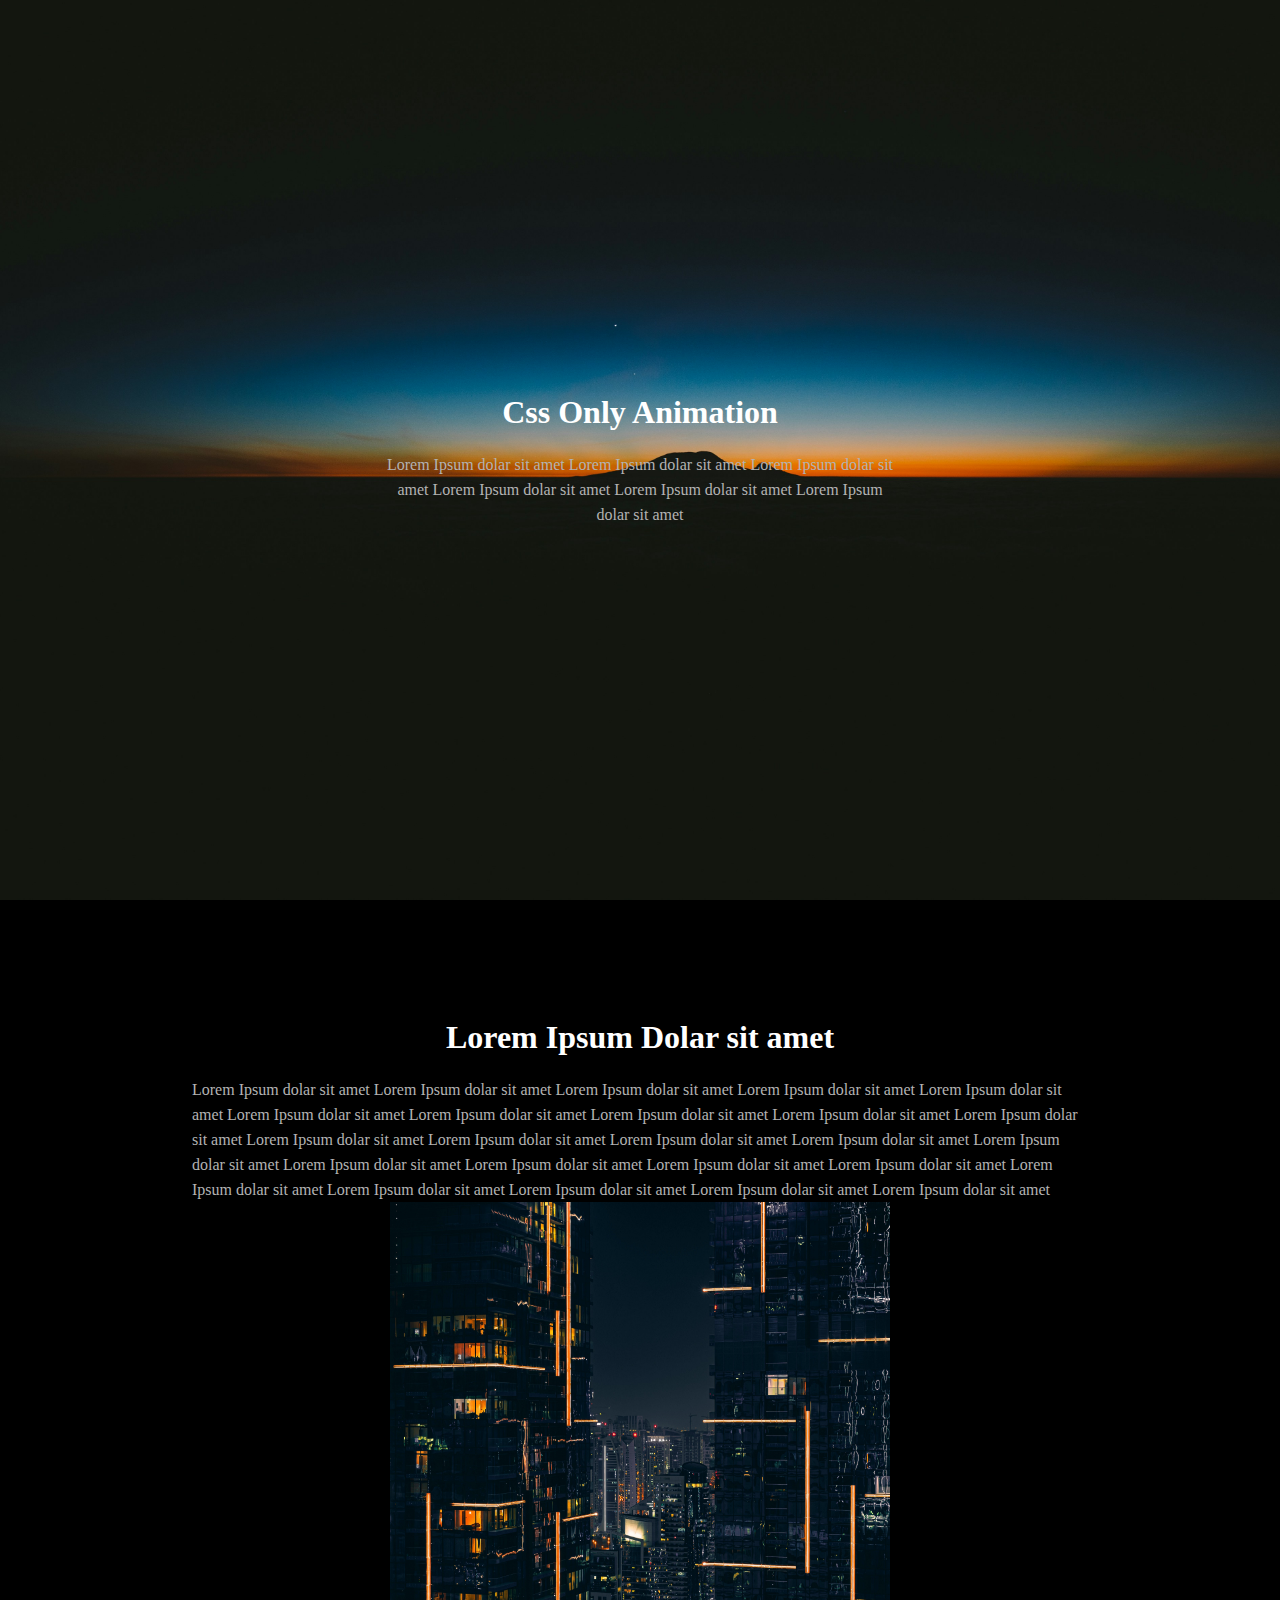
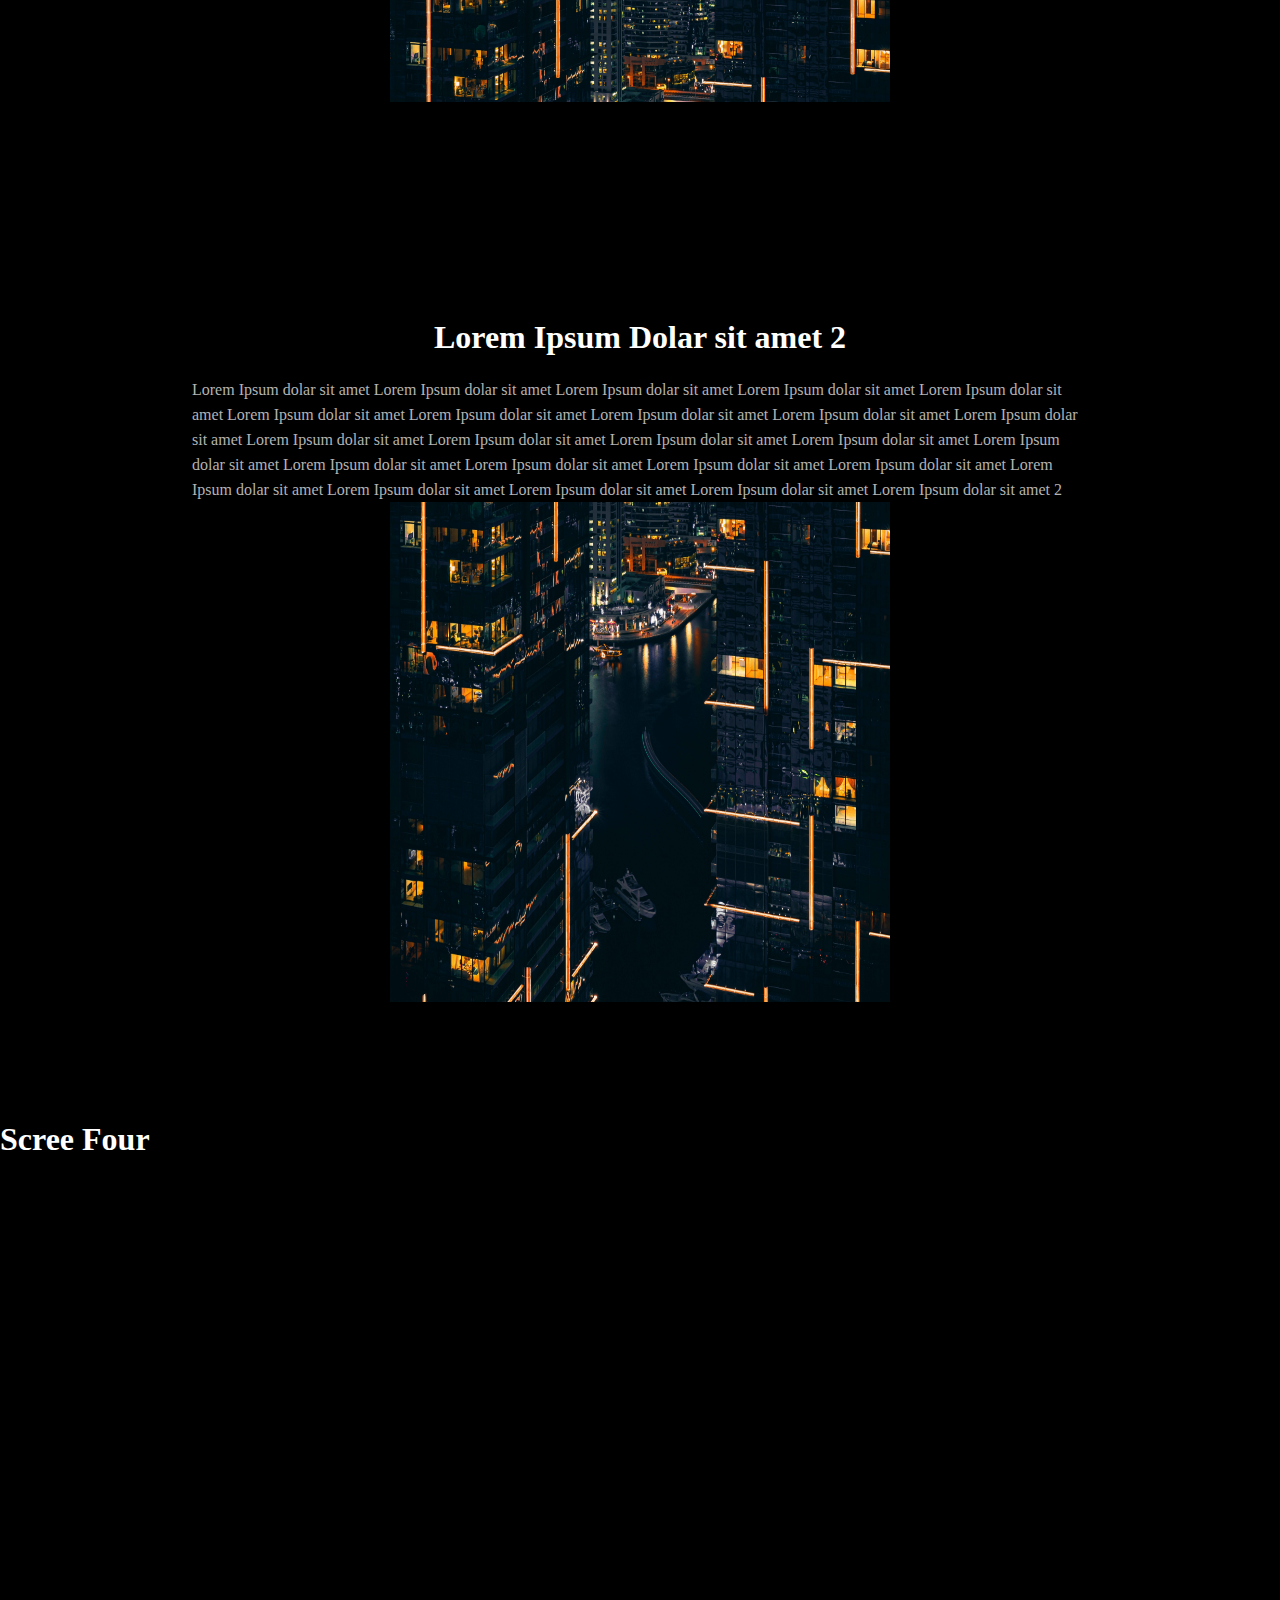
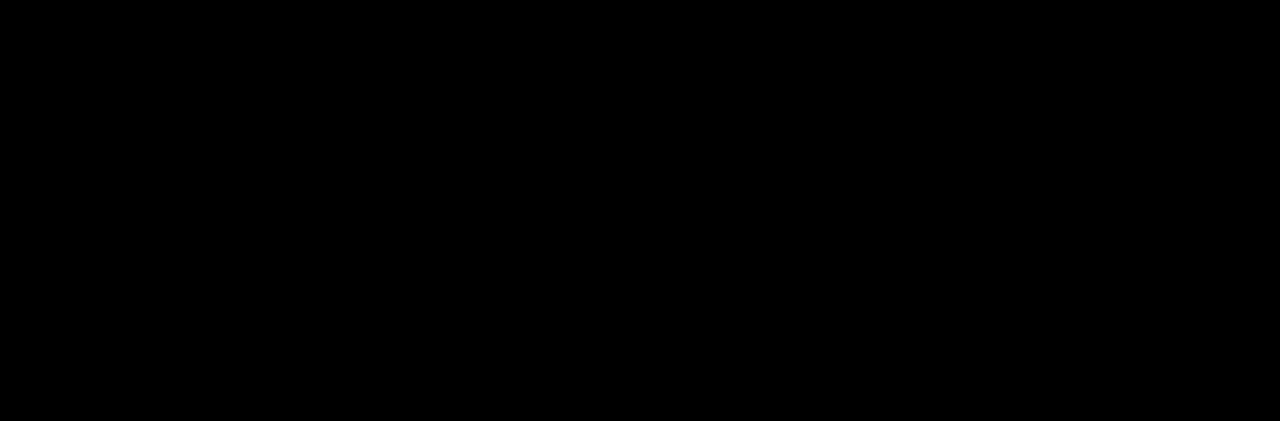
==== src/anim/index.html @ 0f7679a1 "create scroll watcher animation create fade in image animation" ====
<!DOCTYPE html>
<html lang="en">
  <head>
    <meta charset="UTF-8" />
    <meta name="viewport" content="width=device-width, initial-scale=1.0" />
    <link rel="stylesheet" href="style.css" />
    <link rel="stylesheet" href="scrollWatcher.css" />
    <link rel="stylesheet" href="fadeImages.css" />
    <title>Animation</title>
  </head>
  <body>
    <div class="scroll-watcher"></div>
    <div class="screen1">
      <div class="content">
        <h1>Css Only Animation</h1>
        <div class="desc">
          Lorem Ipsum dolar sit amet Lorem Ipsum dolar sit amet Lorem Ipsum
          dolar sit amet Lorem Ipsum dolar sit amet Lorem Ipsum dolar sit amet
          Lorem Ipsum dolar sit amet
        </div>
      </div>
    </div>
    <div class="screen2 screen">
      <div class="content">
        <h1>Lorem Ipsum Dolar sit amet</h1>
        <div class="desc">
          Lorem Ipsum dolar sit amet Lorem Ipsum dolar sit amet Lorem Ipsum
          dolar sit amet Lorem Ipsum dolar sit amet Lorem Ipsum dolar sit amet
          Lorem Ipsum dolar sit amet Lorem Ipsum dolar sit amet Lorem Ipsum
          dolar sit amet Lorem Ipsum dolar sit amet Lorem Ipsum dolar sit amet
          Lorem Ipsum dolar sit amet Lorem Ipsum dolar sit amet Lorem Ipsum
          dolar sit amet Lorem Ipsum dolar sit amet Lorem Ipsum dolar sit amet
          Lorem Ipsum dolar sit amet Lorem Ipsum dolar sit amet Lorem Ipsum
          dolar sit amet Lorem Ipsum dolar sit amet Lorem Ipsum dolar sit amet
          Lorem Ipsum dolar sit amet Lorem Ipsum dolar sit amet Lorem Ipsum
          dolar sit amet Lorem Ipsum dolar sit amet
        </div>
        <img src="./images/pexels-aleksandar-top.jpg" alt="">
      </div>
    </div>
    <div class="screen3 screen">
      <div class="content">
        <h1>Lorem Ipsum Dolar sit amet 2</h1>
        <div class="desc">
          Lorem Ipsum dolar sit amet Lorem Ipsum dolar sit amet Lorem Ipsum
          dolar sit amet Lorem Ipsum dolar sit amet Lorem Ipsum dolar sit amet
          Lorem Ipsum dolar sit amet Lorem Ipsum dolar sit amet Lorem Ipsum
          dolar sit amet Lorem Ipsum dolar sit amet Lorem Ipsum dolar sit amet
          Lorem Ipsum dolar sit amet Lorem Ipsum dolar sit amet Lorem Ipsum
          dolar sit amet Lorem Ipsum dolar sit amet Lorem Ipsum dolar sit amet
          Lorem Ipsum dolar sit amet Lorem Ipsum dolar sit amet Lorem Ipsum
          dolar sit amet Lorem Ipsum dolar sit amet Lorem Ipsum dolar sit amet
          Lorem Ipsum dolar sit amet Lorem Ipsum dolar sit amet Lorem Ipsum
          dolar sit amet Lorem Ipsum dolar sit amet 2
        </div>
        <img src="./images/pexels-aleksandar-bottom.jpg" alt="">
      </div>
    </div>
    <div class="screen4">
      <h1>Scree Four</h1>
    </div>
    <script src="code.js"></script>
  </body>
</html>
---- src/anim/style.css ----
body {
    width: 100vw;
    overflow-x: hidden;
    padding: 0px;
    margin: 0px;
    background-color: #000;
    color: #fff;
}

.screen1 {
    min-width: 100%;
    min-height: 100vh;
    background-image: url('./images/elliott-engelmann-DjlKxYFJlTc-unsplash.jpg');
    background-repeat: no-repeat;
    background-size: cover;
    display: flex;
    justify-content: center;
    align-items: center;
}
.screen1 .content {
    width: 40%;
    text-align: center;
}
.screen1 .content .desc {
    font-size: 16px;
    color: #b3b3b3;
    line-height: 25px;
}

.screen1 img {
    width: 100vw;
    height: 100vh;
    z-index: -1;
}

.screen {
    min-width: 100%;
    min-height: 100vh;
    display: flex;
    justify-content: center;
    align-items: center;
}

.screen .content {
    width: 70%;
    padding: 20px;
    display: flex;
    flex-direction: column;
    align-items: center;
}
.screen .content .desc {
    font-size: 16px;
    color: #b3b3b3;
    line-height: 25px;
}
.screen .content img {
    width: 500px;
    height: 500px;
}

.screen3 {
    min-width: 100%;
    min-height: 100vh;
}

.screen4 {
    min-width: 100%;
    min-height: 100vh;
}
---- src/anim/scrollWatcher.css ----
.scroll-watcher {
    position: fixed;
    background-color: #1eff00;
    top: 0;
    z-index: 1000;
    height: 5px;
    width: 100%;
    scale: 0 1;
    transform-origin: left;
    animation: scroll-watcher linear;
    animation-timeline: scroll(y); /* default is y direction */
}

@keyframes scroll-watcher {
    to {
        scale: 1 1; /* x, y coardinates */
    }
}
---- src/anim/fadeImages.css ----
.screen .content > img {
    animation: fade-in linear;
    animation-timeline: view();
}

@keyframes fade-in {
    from {
        scale: .8;
        opacity: 0;
    }
    to {
        scale: 1;
        opacity: 1;
    }
}
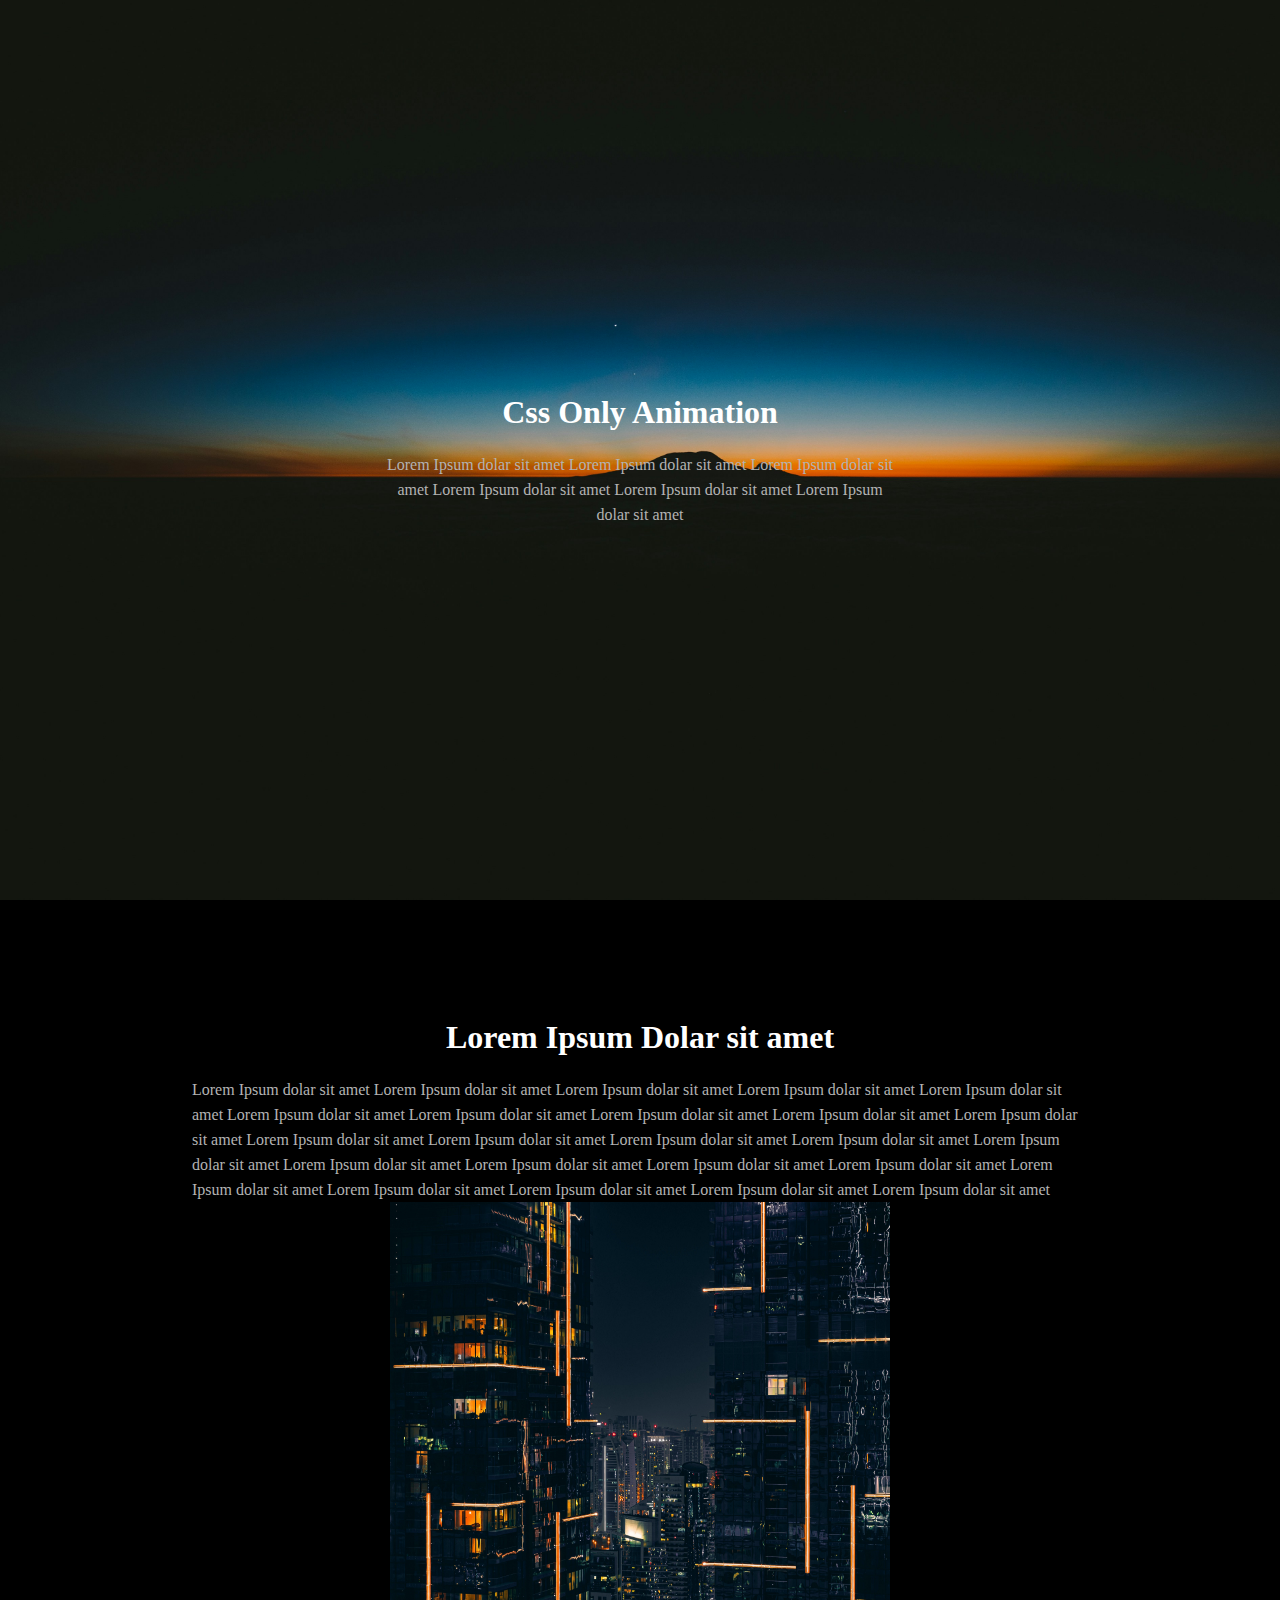
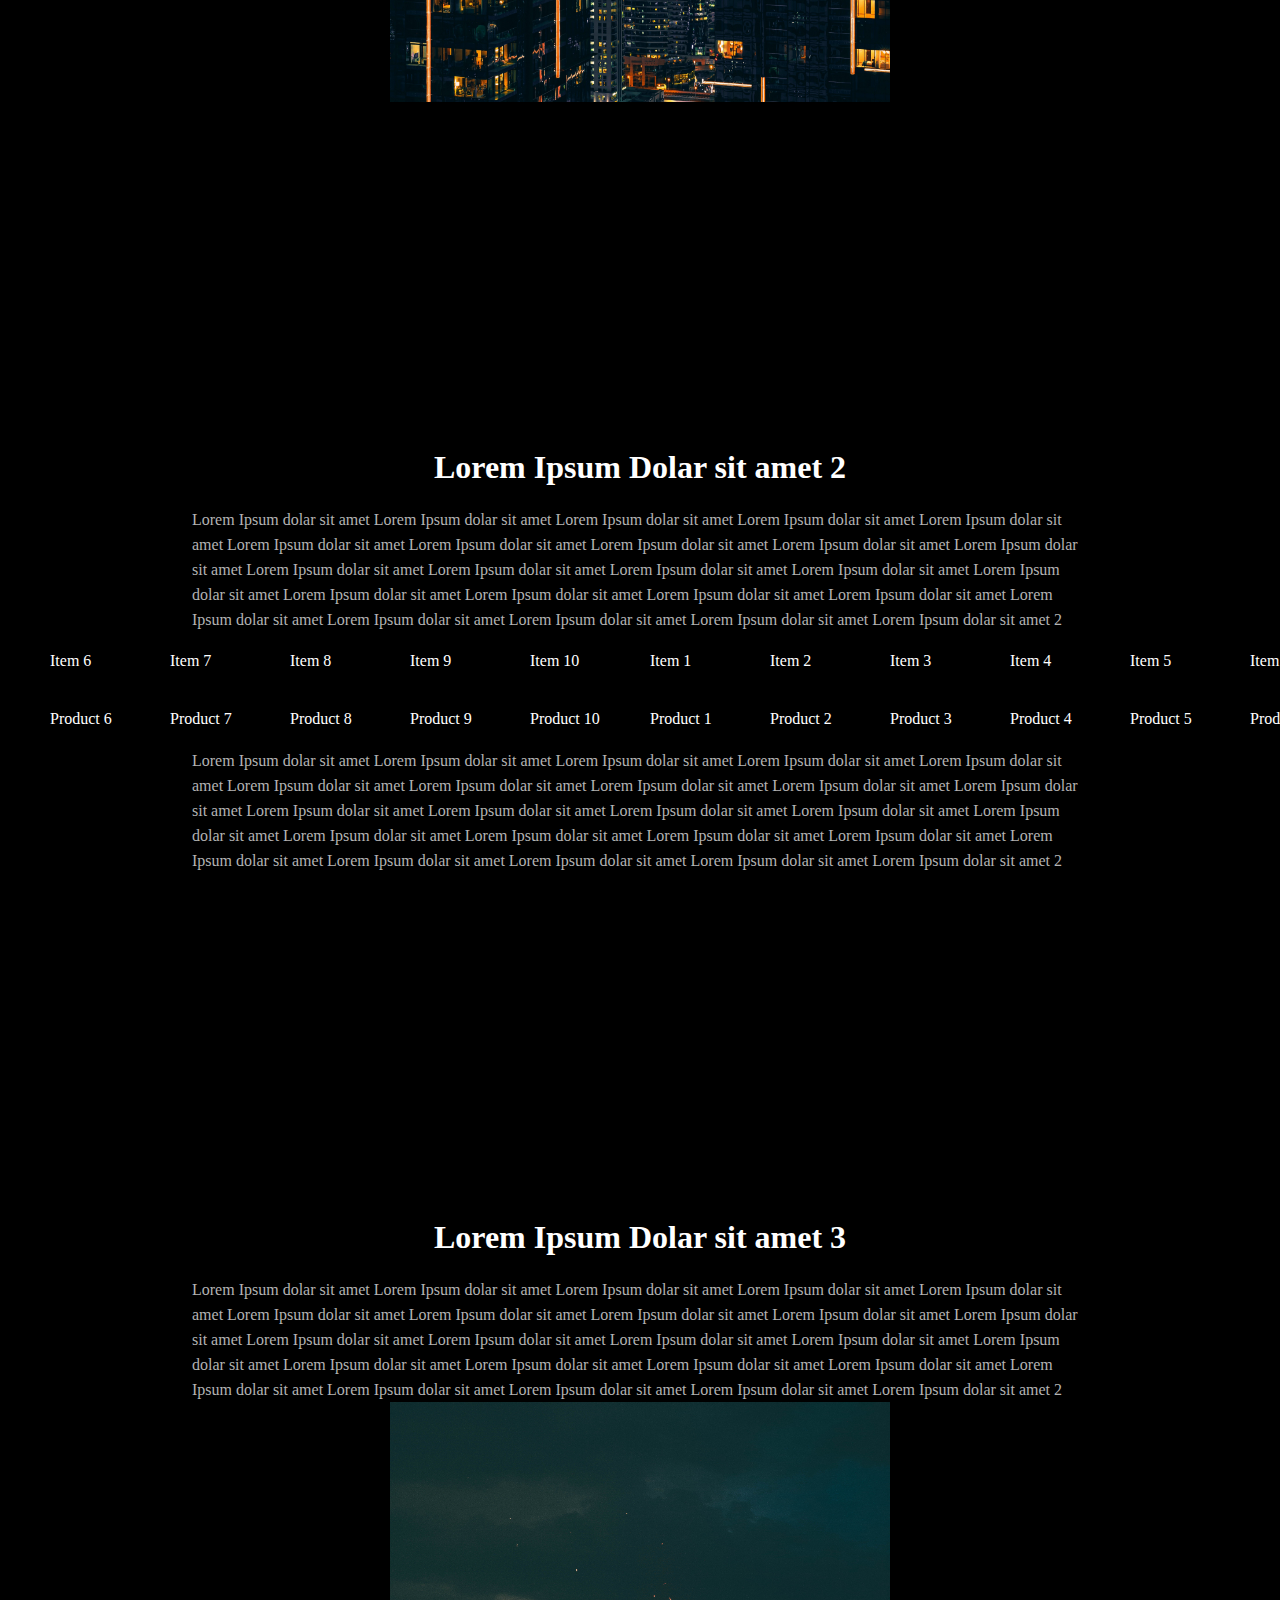
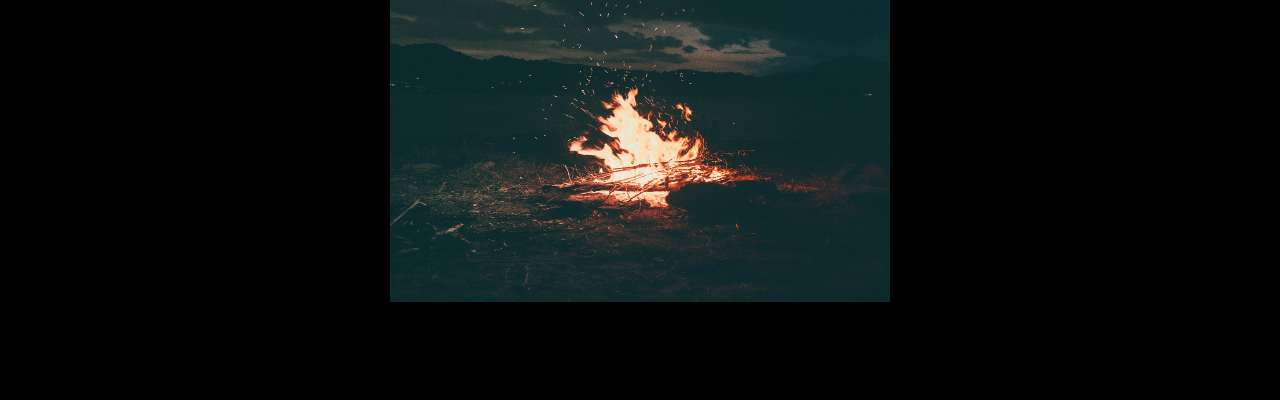
==== commit 487a0144: "add horizontal animation" ====
--- a/src/anim/index.html
+++ b/src/anim/index.html
@@ -6,6 +6,7 @@
     <link rel="stylesheet" href="style.css" />
     <link rel="stylesheet" href="scrollWatcher.css" />
     <link rel="stylesheet" href="fadeImages.css" />
+    <link rel="stylesheet" href="rowScroll.css" />
     <title>Animation</title>
   </head>
   <body>
@@ -35,7 +36,7 @@
           Lorem Ipsum dolar sit amet Lorem Ipsum dolar sit amet Lorem Ipsum
           dolar sit amet Lorem Ipsum dolar sit amet
         </div>
-        <img src="./images/pexels-aleksandar-top.jpg" alt="">
+        <img src="./images/pexels-aleksandar-top.jpg" alt="" />
       </div>
     </div>
     <div class="screen3 screen">
@@ -53,11 +54,81 @@
           Lorem Ipsum dolar sit amet Lorem Ipsum dolar sit amet Lorem Ipsum
           dolar sit amet Lorem Ipsum dolar sit amet 2
         </div>
-        <img src="./images/pexels-aleksandar-bottom.jpg" alt="">
+        <div class="line1 line">
+          <div class="item">Item 1</div>
+          <div class="item">Item 2</div>
+          <div class="item">Item 3</div>
+          <div class="item">Item 4</div>
+          <div class="item">Item 5</div>
+          <div class="item">Item 6</div>
+          <div class="item">Item 7</div>
+          <div class="item">Item 8</div>
+          <div class="item">Item 9</div>
+          <div class="item">Item 10</div>
+          <div class="item">Item 1</div>
+          <div class="item">Item 2</div>
+          <div class="item">Item 3</div>
+          <div class="item">Item 4</div>
+          <div class="item">Item 5</div>
+          <div class="item">Item 6</div>
+          <div class="item">Item 7</div>
+          <div class="item">Item 8</div>
+          <div class="item">Item 9</div>
+          <div class="item">Item 10</div>
+        </div>
+        <div class="line2 line">
+          <div class="item">Product 1</div>
+          <div class="item">Product 2</div>
+          <div class="item">Product 3</div>
+          <div class="item">Product 4</div>
+          <div class="item">Product 5</div>
+          <div class="item">Product 6</div>
+          <div class="item">Product 7</div>
+          <div class="item">Product 8</div>
+          <div class="item">Product 9</div>
+          <div class="item">Product 10</div>
+          <div class="item">Product 1</div>
+          <div class="item">Product 2</div>
+          <div class="item">Product 3</div>
+          <div class="item">Product 4</div>
+          <div class="item">Product 5</div>
+          <div class="item">Product 6</div>
+          <div class="item">Product 7</div>
+          <div class="item">Product 8</div>
+          <div class="item">Product 9</div>
+          <div class="item">Product 10</div>
+        </div>
+        <div class="desc">
+          Lorem Ipsum dolar sit amet Lorem Ipsum dolar sit amet Lorem Ipsum
+          dolar sit amet Lorem Ipsum dolar sit amet Lorem Ipsum dolar sit amet
+          Lorem Ipsum dolar sit amet Lorem Ipsum dolar sit amet Lorem Ipsum
+          dolar sit amet Lorem Ipsum dolar sit amet Lorem Ipsum dolar sit amet
+          Lorem Ipsum dolar sit amet Lorem Ipsum dolar sit amet Lorem Ipsum
+          dolar sit amet Lorem Ipsum dolar sit amet Lorem Ipsum dolar sit amet
+          Lorem Ipsum dolar sit amet Lorem Ipsum dolar sit amet Lorem Ipsum
+          dolar sit amet Lorem Ipsum dolar sit amet Lorem Ipsum dolar sit amet
+          Lorem Ipsum dolar sit amet Lorem Ipsum dolar sit amet Lorem Ipsum
+          dolar sit amet Lorem Ipsum dolar sit amet 2
+        </div>
       </div>
     </div>
-    <div class="screen4">
-      <h1>Scree Four</h1>
+    <div class="screen4 screen">
+      <div class="content">
+        <h1>Lorem Ipsum Dolar sit amet 3</h1>
+        <div class="desc">
+          Lorem Ipsum dolar sit amet Lorem Ipsum dolar sit amet Lorem Ipsum
+          dolar sit amet Lorem Ipsum dolar sit amet Lorem Ipsum dolar sit amet
+          Lorem Ipsum dolar sit amet Lorem Ipsum dolar sit amet Lorem Ipsum
+          dolar sit amet Lorem Ipsum dolar sit amet Lorem Ipsum dolar sit amet
+          Lorem Ipsum dolar sit amet Lorem Ipsum dolar sit amet Lorem Ipsum
+          dolar sit amet Lorem Ipsum dolar sit amet Lorem Ipsum dolar sit amet
+          Lorem Ipsum dolar sit amet Lorem Ipsum dolar sit amet Lorem Ipsum
+          dolar sit amet Lorem Ipsum dolar sit amet Lorem Ipsum dolar sit amet
+          Lorem Ipsum dolar sit amet Lorem Ipsum dolar sit amet Lorem Ipsum
+          dolar sit amet Lorem Ipsum dolar sit amet 2
+        </div>
+        <img src="./images/pexels-vlad-bagacian-1368382.jpg" alt="" />
+      </div>
     </div>
     <script src="code.js"></script>
   </body>
--- a/src/anim/style.css
+++ b/src/anim/style.css
@@ -66,4 +66,19 @@
 .screen4 {
     min-width: 100%;
     min-height: 100vh;
+}
+
+.screen .content .line {
+    display: flex;
+    justify-content: flex-start;
+    align-items: center;
+    flex-wrap: nowrap;
+    overflow-x: auto;
+    gap: 20px;
+    padding: 20px;
+    
+}
+
+.screen .content .line .item {
+    min-width: 100px;
 }--- a/src/anim/fadeImages.css
+++ b/src/anim/fadeImages.css
@@ -2,6 +2,8 @@
 .screen .content > img {
     animation: fade-in linear;
     animation-timeline: view();
+    /* animation-range-start: 200px; Animation will start after 200px image cover */
+    /* animation-range-end: 200px; Animation will end when 200px space left */
 }
 
 @keyframes fade-in {
--- a/src/anim/rowScroll.css
+++ b/src/anim/rowScroll.css
@@ -0,0 +1,15 @@
+
+.screen .content .line {
+    animation: scrolling linear;
+    animation-timeline: scroll(root);
+}
+
+.screen .content .line.line2 {
+    animation-direction: reverse;
+}
+
+@keyframes scrolling {
+    to {
+        transform: translate( calc(-10% - 0.5rem) );
+    }
+}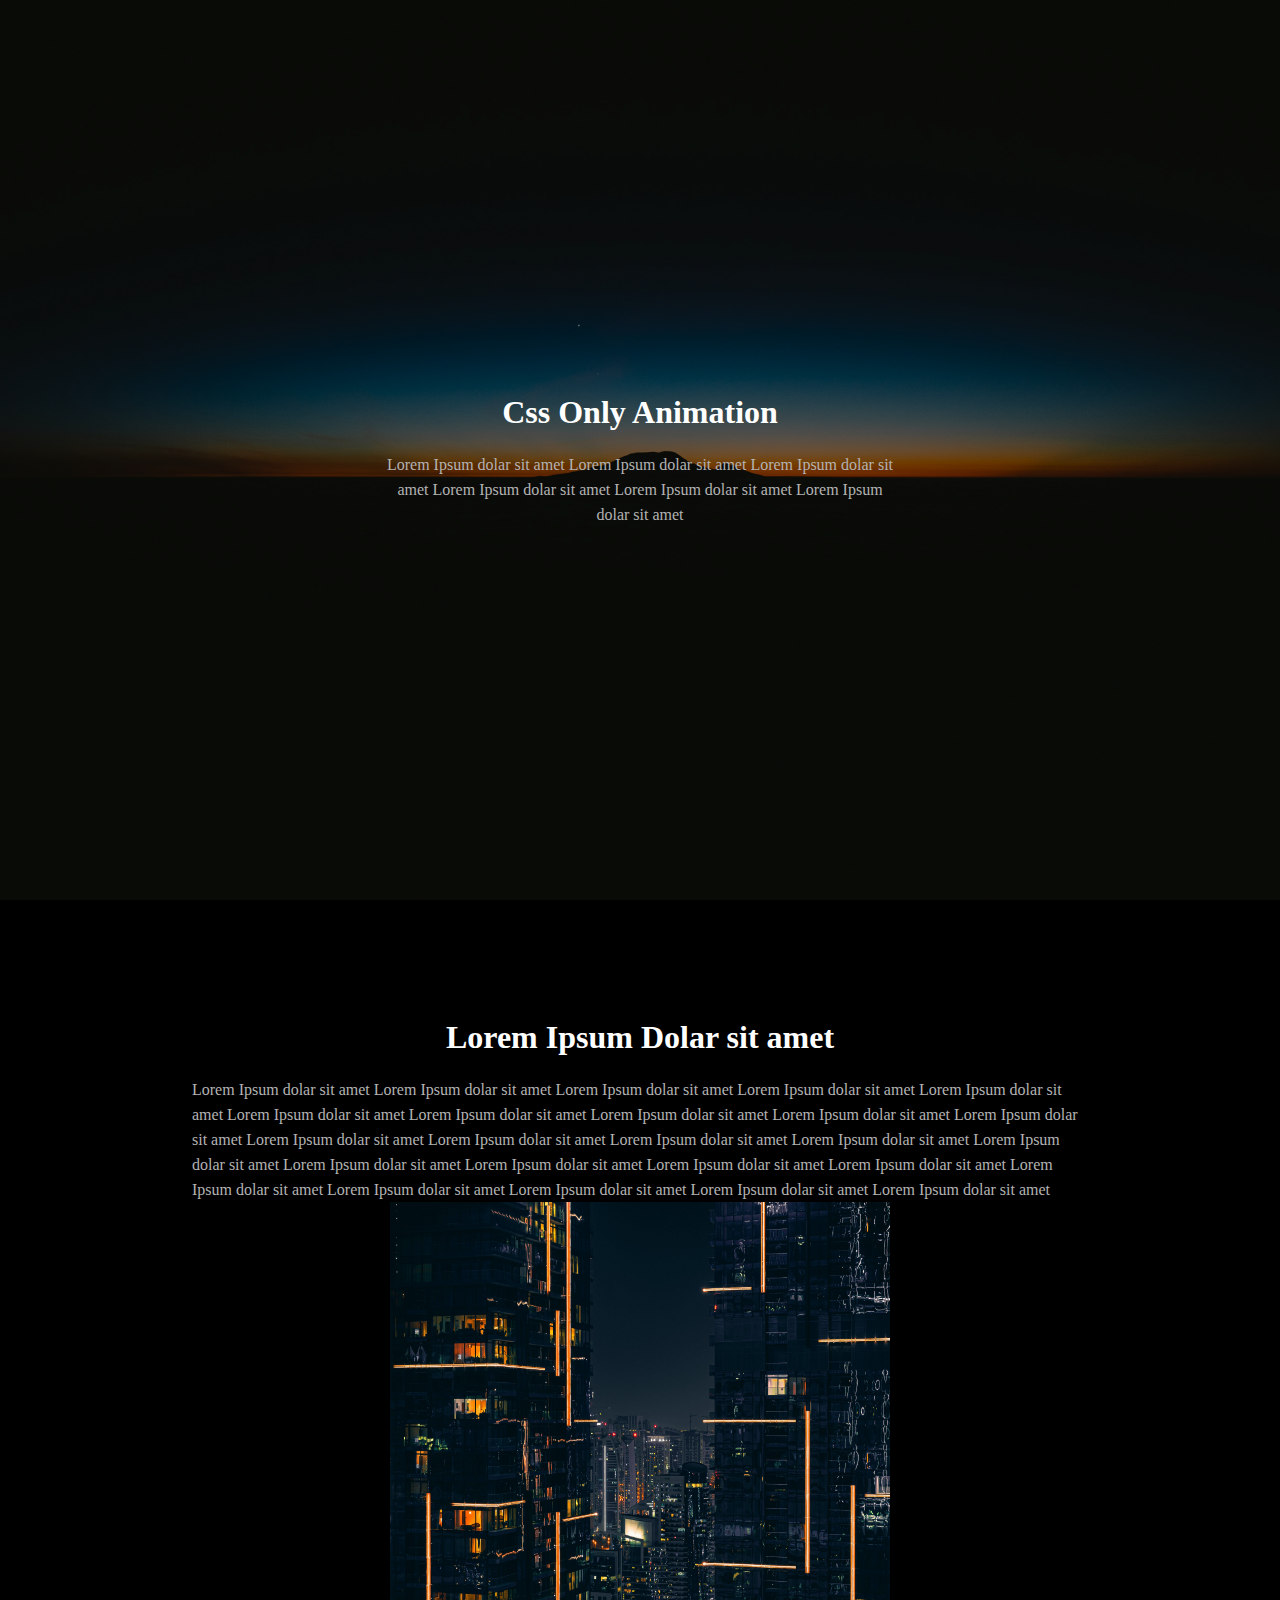
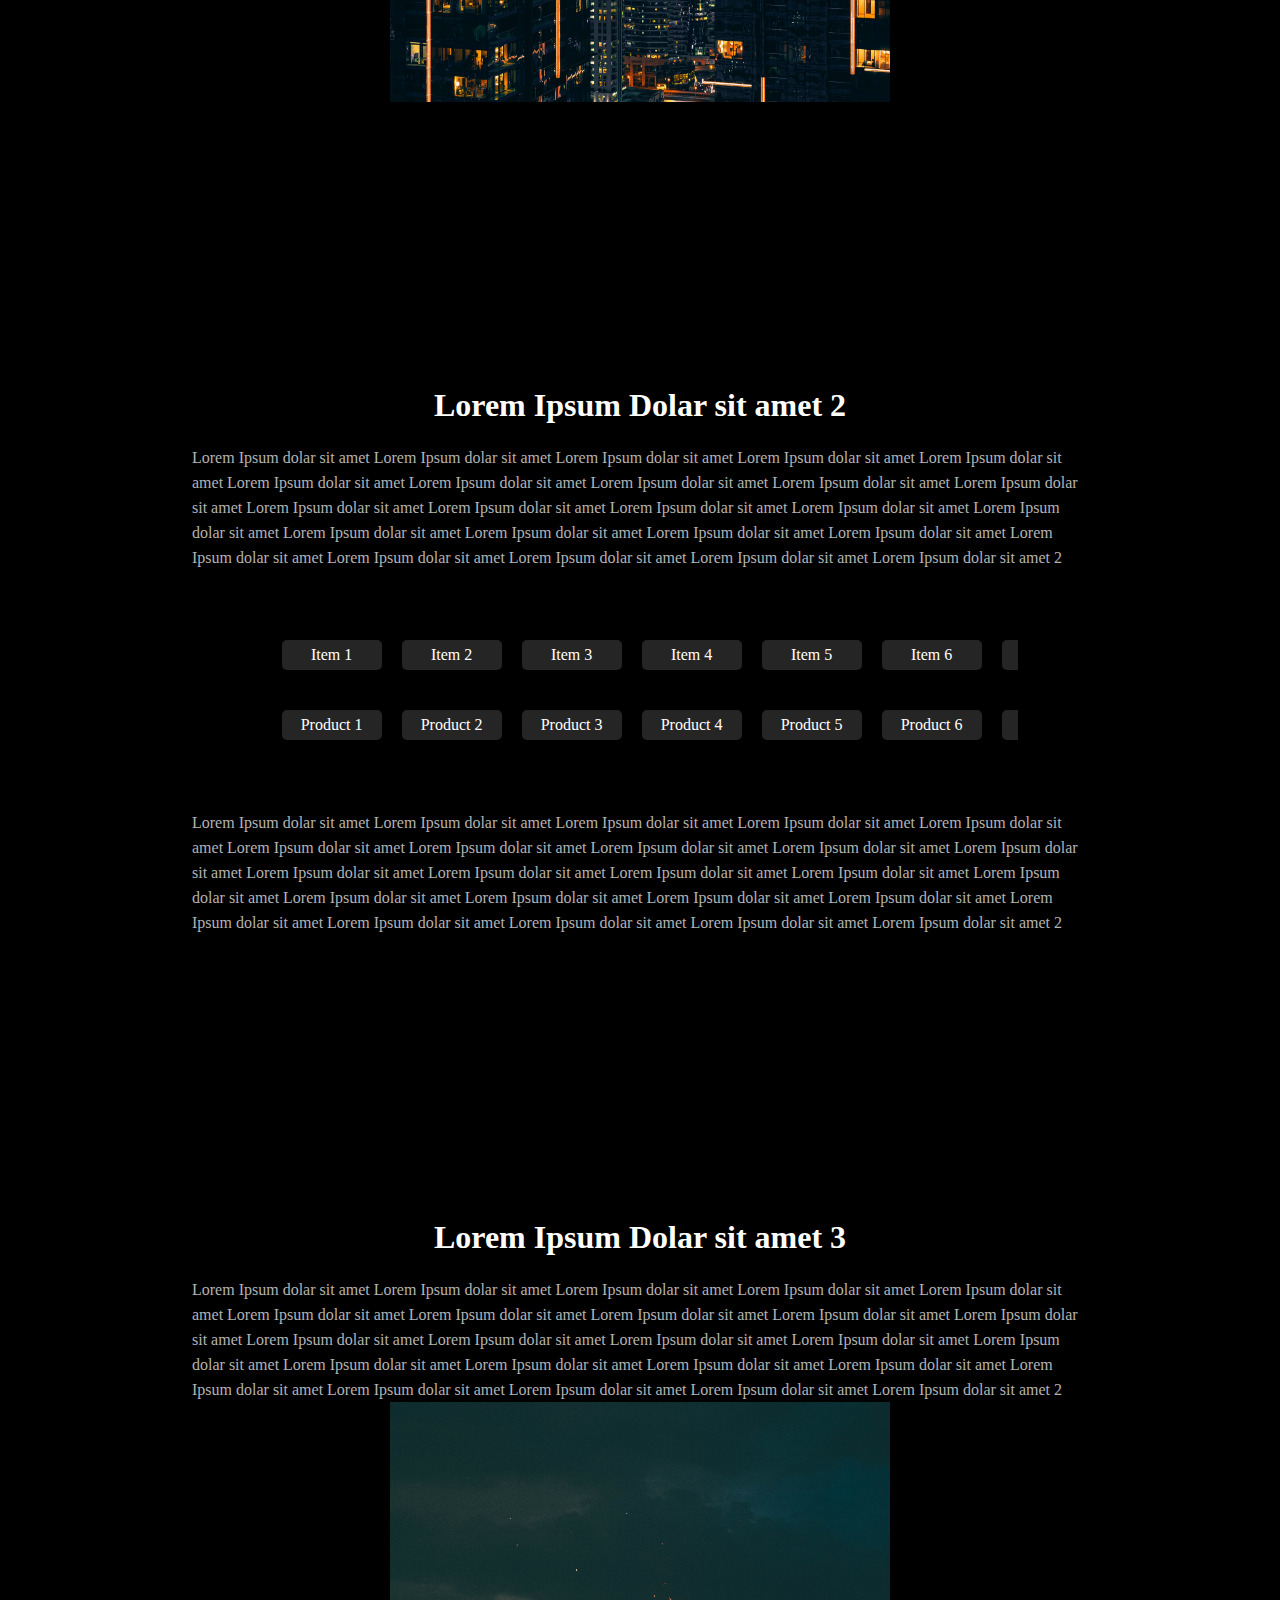
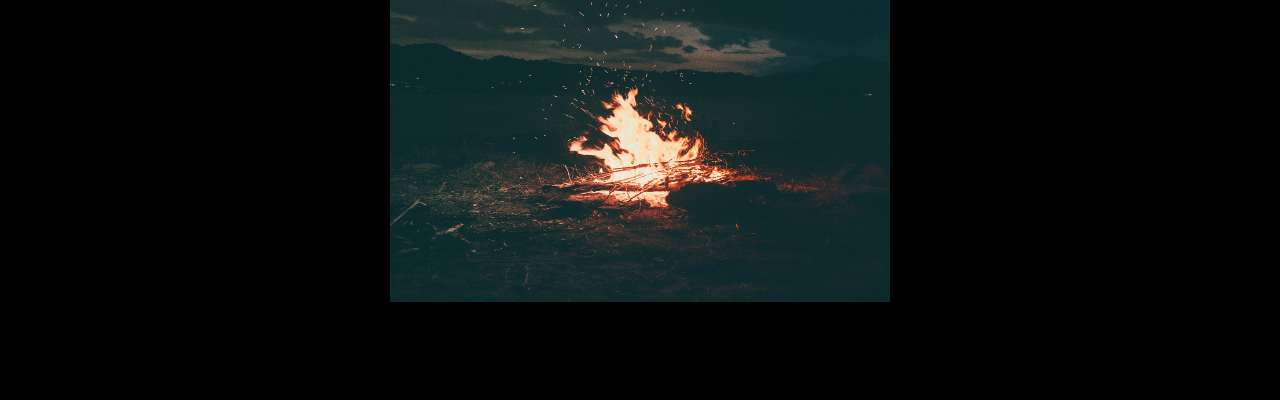
==== commit 44e8c8a4: "add super animation" ====
--- a/src/anim/index.html
+++ b/src/anim/index.html
@@ -7,6 +7,7 @@
     <link rel="stylesheet" href="scrollWatcher.css" />
     <link rel="stylesheet" href="fadeImages.css" />
     <link rel="stylesheet" href="rowScroll.css" />
+    <link rel="stylesheet" href="super.css">
     <title>Animation</title>
   </head>
   <body>
@@ -20,6 +21,7 @@
           Lorem Ipsum dolar sit amet
         </div>
       </div>
+      <img src="./images/elliott-engelmann-DjlKxYFJlTc-unsplash.jpg" alt="">
     </div>
     <div class="screen2 screen">
       <div class="content">
--- a/src/anim/style.css
+++ b/src/anim/style.css
@@ -10,13 +10,25 @@
 .screen1 {
     min-width: 100%;
     min-height: 100vh;
-    background-image: url('./images/elliott-engelmann-DjlKxYFJlTc-unsplash.jpg');
-    background-repeat: no-repeat;
-    background-size: cover;
     display: flex;
     justify-content: center;
     align-items: center;
+    position: relative;
 }
+
+.screen1 > img {
+    position: absolute;
+    width: 100%;
+    height: 100%;
+    top: 0px;
+    right: 0px;
+    left: 0px;
+    inset: 1;
+    object-fit: cover;
+    z-index: -1;
+    opacity: 0.5;
+}
+
 .screen1 .content {
     width: 40%;
     text-align: center;
@@ -68,17 +80,29 @@
     min-height: 100vh;
 }
 
+.screen .content .line1 {
+    margin-top: 50px;
+}
+.screen .content .line2 {
+    margin-bottom: 50px;
+}
 .screen .content .line {
     display: flex;
     justify-content: flex-start;
     align-items: center;
     flex-wrap: nowrap;
-    overflow-x: auto;
+    overflow-x: hidden;
     gap: 20px;
     padding: 20px;
-    
+    width: 80%;
 }
 
 .screen .content .line .item {
     min-width: 100px;
+    min-height: 30px;
+    background-color: #252525;
+    display: flex;
+    justify-content: center;
+    align-items: center;
+    border-radius: 5px;
 }--- a/src/anim/super.css
+++ b/src/anim/super.css
@@ -0,0 +1,21 @@
+
+.screen1 > img {
+    animation: header-image-animation linear;
+    animation-timeline: view();
+    animation-range: exit;
+    transform-origin: top;
+}
+
+@keyframes fade-out {
+    to { opacity: 0; }
+}
+
+@keyframes header-image-animation {
+    25% { 
+        opacity: 1; 
+    }
+    85%, 100% { 
+        opacity: 0;
+        scale: 3;
+    }
+}